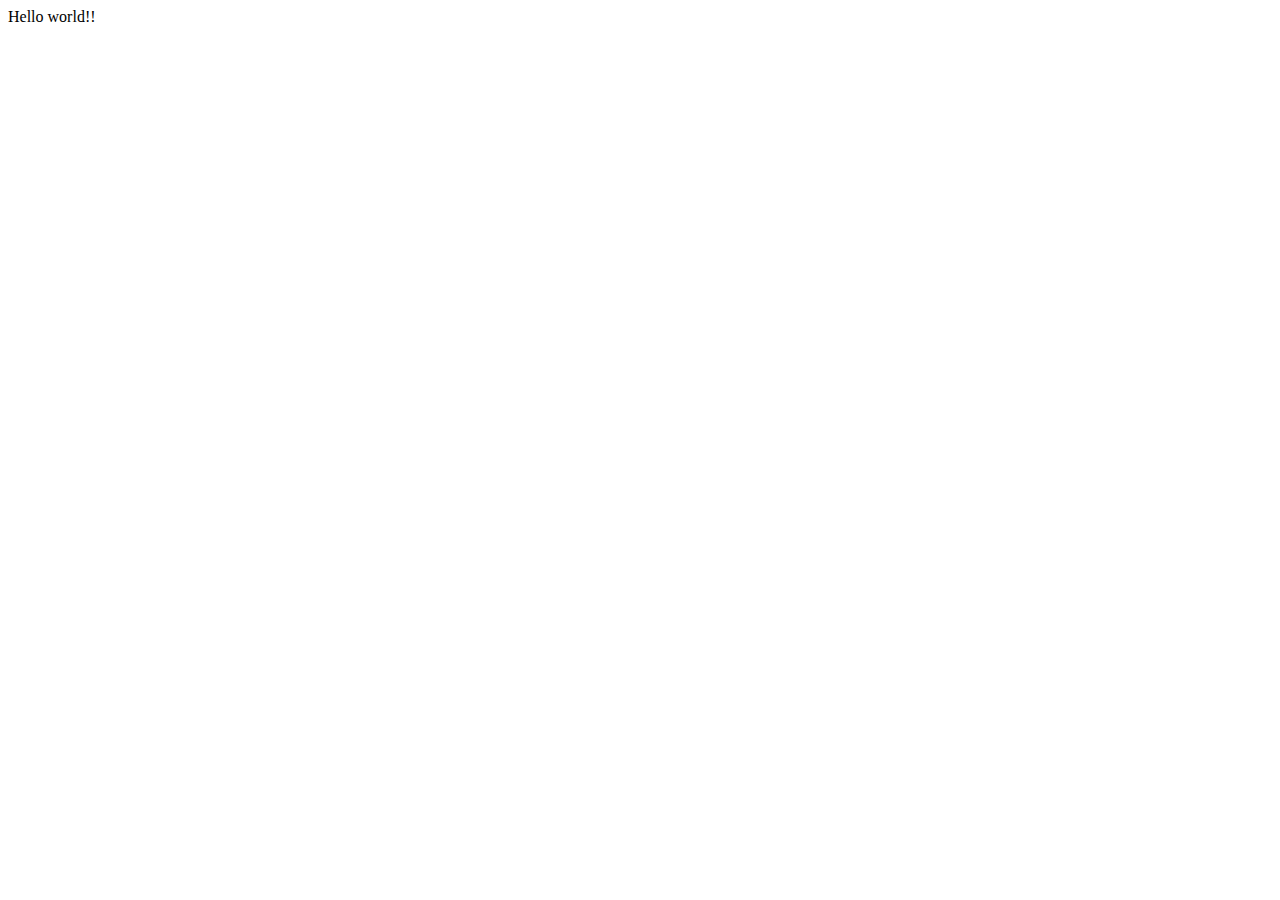
==== index.html @ 647e2c7b "Added skeleton" ====
<!DOCTYPE html>
<html>
  <head>
    <meta charset="utf-8">
    <title>Graham Thomas Holt</title>
    <meta name="viewport" content="width=device-width, initial-scale=1.0">
     <link href="https://fonts.googleapis.com/css2?family=Catamaran:wght@100;200;300;400;500;600;700;800;900&family=Cormorant+Garamond:ital,wght@0,300;0,400;0,500;0,600;0,700;1,400;1,500;1,600;1,700>
     <link rel=stylesheet" href="style.css">
  </head>
  <body>
    Hello world!!
  </body>
</html>
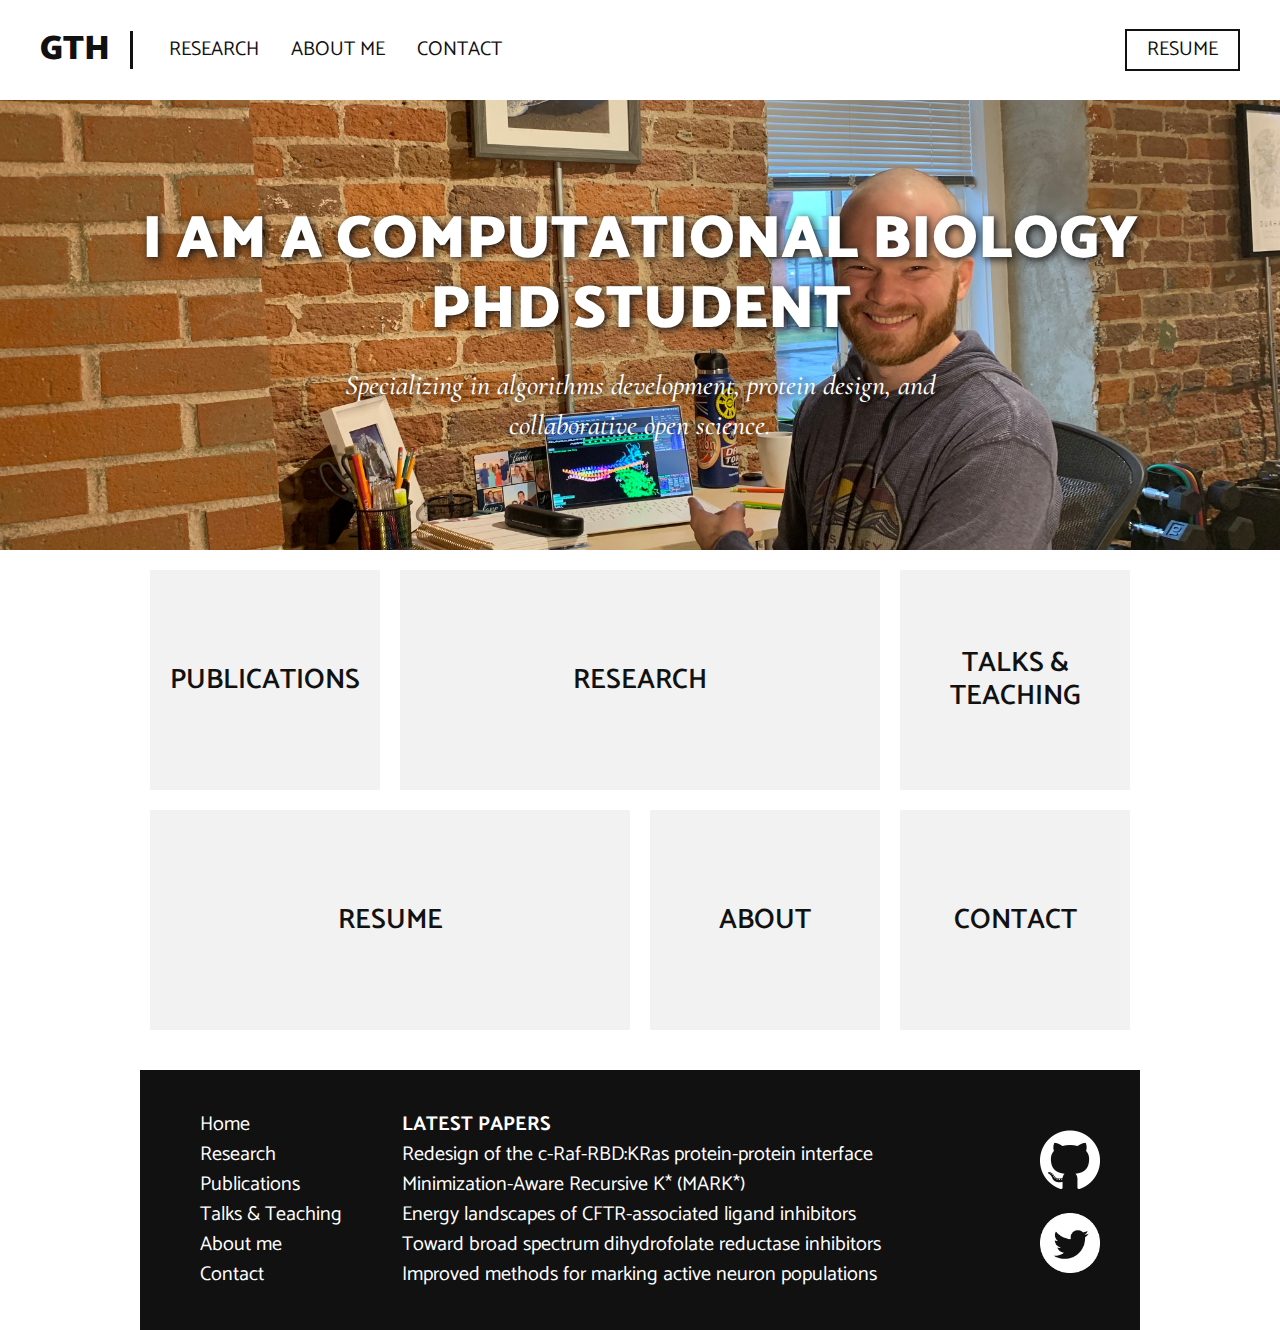
==== commit e81d7103: "Added citations, about page, research page, and various images." ====
--- a/index.html
+++ b/index.html
@@ -2,12 +2,93 @@
 <html>
   <head>
     <meta charset="utf-8">
-    <title>Graham Thomas Holt</title>
+    <title>Graham Holt</title>
     <meta name="viewport" content="width=device-width, initial-scale=1.0">
-     <link href="https://fonts.googleapis.com/css2?family=Catamaran:wght@100;200;300;400;500;600;700;800;900&family=Cormorant+Garamond:ital,wght@0,300;0,400;0,500;0,600;0,700;1,400;1,500;1,600;1,700>
-     <link rel=stylesheet" href="style.css">
+     <link href="https://fonts.googleapis.com/css?family=Catamaran:100,200,300,400,500,600,700,800,900|Cormorant+Garamond:300,300i,400,400i,500,500i,600,600i,700,700i", rel="stylesheet">
+     <link rel="stylesheet" href="style.css">
   </head>
   <body>
-    Hello world!!
+    <header>
+      <a href="index.html" class="header-brand">GTH</a>
+      <nav>
+        <ul>
+          <li><a href="research.html">Research</a></li>
+          <li><a href="about.html">About Me</a></li>
+          <li><a href="contact.html">Contact</a></li>
+        </ul>
+        <a href="resources/resume.pdf" class="header-link-special">Resume</a>
+      </nav>
+    </header>
+    <main>
+      <section class="index-banner">
+        <div class="vertical-center">
+          <h1>I am a computational biology<br>PhD student</h1>
+          <h2>Specializing in algorithms development, protein design, and collaborative open science.</h2>
+          <!--<h2 class="index-banner-curjob">Currently a member of the Donald lab at Duke University.</h2>-->
+        </div>
+      </section>
+      <div class="wrapper">
+        <section class="index-links">
+          <a href="publications.html">
+            <div class="index-boxlink-square">
+              <h3>Publications</h3>
+            </div>
+          </a>
+          <a href="research.html">
+            <div class="index-boxlink-rectangle">
+              <h3>Research</h3>
+            </div>
+          </a>
+          <a href="talks.html">
+            <div class="index-boxlink-square">
+              <h3>Talks & Teaching</h3>
+            </div>
+          </a>
+          <a href="resume.html">
+            <div class="index-boxlink-rectangle">
+              <h3>Resume</h3>
+            </div>
+          </a>
+          <a href="about.html">
+            <div class="index-boxlink-square">
+              <h3>About</h3>
+            </div>
+          </a>
+          <a href="contact.html">
+            <div class="index-boxlink-square">
+              <h3>Contact</h3>
+            </div>
+          </a>
+        </section>
+      </div>
+    </main>
+    <div class="wrapper">
+      <footer>
+        <ul class="footer-links-main">
+          <li><a href="index.html">Home</a></li>
+          <li><a href="research.html">Research</a></li>
+          <li><a href="publications.html">Publications</a></li>
+          <li><a href="talks.html">Talks & Teaching</a></li>
+          <li><a href="about.html">About me</a></li>
+          <li><a href="contact.html">Contact</a></li>
+        </ul>
+        <ul class="footer-links-papers">
+          <li><p>Latest Papers</p></li>
+          <li><a href="https://doi.org/10.1371/journal.pcbi.1007447">Redesign of the c-Raf-RBD:KRas protein-protein interface</a></li>
+          <li><a href="https://doi.org/10.1089/cmb.2019.0315">Minimization-Aware Recursive K* (MARK*)</a></li>
+          <li><a href="https://doi.org/10.1021/acs.jpcb.9b07278">Energy landscapes of CFTR-associated ligand inhibitors</a></li>
+          <li><a href="https://doi.org/10.1021/acsinfecdis.9b00222">Toward broad spectrum dihydrofolate reductase inhibitors</a></li>
+          <li><a href="https://doi.org/10.1038/s41467-018-06935-2">Improved methods for marking active neuron populations</a></li>
+        </ul>
+        <div class="footer-sm">
+          <a href="#">
+            <img src="img/GitHub-Mark-Light-120px-plus.png" alt="github logo">
+          </a>
+          <a href="#">
+            <img src="img/Twitter_Social_Icon_Circle_White.png" alt="twitter logo">
+          </a>
+        </div>
+      </footer>
+    </div>
   </body>
 </html>
--- a/style.css
+++ b/style.css
@@ -0,0 +1,810 @@
+/*
+html5doctor.com Reset Stylesheet
+v1.6.1
+Last Updated: 2010-09-17
+Author: Richard Clark - http://richclarkdesign.com
+Twitter: @rich_clark
+*/
+
+html, body, div, span, object, iframe,
+h1, h2, h3, h4, h5, h6, p, blockquote, pre,
+abbr, address, cite, code,
+del, dfn, em, img, ins, kbd, q, samp,
+small, strong, sub, sup, var,
+b, i,
+dl, dt, dd, ol, ul, li,
+fieldset, form, label, legend,
+table, caption, tbody, tfoot, thead, tr, th, td,
+article, aside, canvas, details, figcaption, figure,
+footer, header, hgroup, menu, nav, section, summary,
+time, mark, audio, video {
+    margin:0;
+    padding:0;
+    border:0;
+    outline:0;
+    font-size:100%;
+    vertical-align:baseline;
+    background:transparent;
+}
+
+body {
+    line-height:1;
+}
+
+article,aside,details,figcaption,figure,
+footer,header,hgroup,menu,nav,section {
+    display:block;
+}
+
+nav ul {
+    list-style:none;
+}
+
+blockquote, q {
+    quotes:none;
+}
+
+blockquote:before, blockquote:after,
+q:before, q:after {
+    content:'';
+    content:none;
+}
+
+a {
+    margin:0;
+    padding:0;
+    font-size:100%;
+    vertical-align:baseline;
+    background:transparent;
+}
+
+/* change colours to suit your needs */
+ins {
+    background-color:#ff9;
+    color:#000;
+    text-decoration:none;
+}
+
+/* change colours to suit your needs */
+mark {
+    background-color:#ff9;
+    color:#000;
+    font-style:italic;
+    font-weight:bold;
+}
+
+del {
+    text-decoration: line-through;
+}
+
+abbr[title], dfn[title] {
+    border-bottom:1px dotted;
+    cursor:help;
+}
+
+table {
+    border-collapse:collapse;
+    border-spacing:0;
+}
+
+/* change border colour to suit your needs */
+hr {
+    display:block;
+    height:1px;
+    border:0;
+    border-top:1px solid #cccccc;
+    margin:1em 0;
+    padding:0;
+}
+
+input, select {
+    vertical-align:middle;
+}
+
+/* MY CODE */
+
+/* GENERAL */
+h1 {
+  font-family: Catamaran;
+  font-size: 30px;
+  color: #111;
+  font-weight: 700;
+  line-height: 40px;
+  text-align: center;
+  text-transform: uppercase;
+}
+
+p {
+  padding-bottom: 20px;
+}
+
+
+/* HEADER */
+
+* {
+  text-decoration: none;
+}
+
+main {
+  padding-top: 100px;
+}
+
+header {
+  position: fixed;
+  top: 0;
+  right: 0;
+  left: 0;
+  background-color: #fff;
+  width: 100%;
+  height: 100px;
+}
+
+header .header-brand {
+  font-family: Catamaran;
+  font-size: 24px;
+  font-weight: 900;
+  color: #111;
+  text-transform: uppercase;
+  display: block;
+  margin: 0 auto;
+  text-align: center;
+  padding: 20px 0;
+}
+
+header nav ul {
+  /* THIS DOES NOT WORK IN FIREFOX
+  display: block;
+  width: fit-content;
+  */
+  display:table;
+  margin: 0 auto;
+}
+
+header nav ul li {
+  display: inline-block;
+  float: left;
+  list-style: none;
+  padding: 0 16px;
+}
+
+header nav ul li a {
+  font-family: Catamaran;
+  font-size: 16px;
+  color: #111;
+  text-transform: uppercase;
+}
+
+header .header-link-special {
+  display: none;
+}
+
+@media only screen and (min-width: 1000px) {
+
+  header .header-brand {
+    font-size: 34px;
+    margin: 31px 0;
+    text-align: left;
+    line-height: 38px;
+    padding: 0 20px 0 40px;
+    border-right: 3px solid #111;
+    float: left;
+  }
+
+  header nav ul {
+    margin: 20px 0 0 20px;
+    float: left;
+  }
+
+  header nav ul li a {
+    font-size: 20px;
+    line-height: 60px;
+  }
+
+  header .header-link-special {
+    display:block;
+    float: right;
+    margin-right: 40px;
+    margin-top: 29px;
+    padding: 0 20px;
+    line-height: 38px;
+
+    font-family: Catamaran;
+    font-size: 20px;
+    color: #111;
+    text-transform: uppercase;
+    border: 2px solid #111;
+  }
+}
+
+/*INDEX*/
+
+.index-banner {
+  display: flex;
+  justify-content: center;
+  align-items: center;
+  width: 100%;
+  height: calc(100vh - 100px);
+  background-image: url("img/frontpage_me_cropped.jpeg");
+  background-repeat: no-repeat;
+  background-position: center;
+  background-size: cover;
+}
+
+.vertical-center{
+  /*Just in case text changes*/
+  margin: 5px 5px;
+}
+
+.index-banner h1{
+  font-family: Catamaran;
+  font-size: 40px;
+  /* Too big for iphone screens.
+  The culprit is the word "computational"
+  font-size: 60px;
+  */
+  color: #fff;
+  font-weight: 900;
+  text-transform: uppercase;
+  text-align: center;
+  text-shadow: 2px 2px 8px #111;
+  line-height: 70px;
+}
+
+.index-banner h2{
+  font-family: Cormorant Garamond;
+  font-size: 28px;
+  color: #fff;
+  font-weight: 500;
+  font-style: italic;
+  text-align: center;
+  text-shadow: 2px 2px 8px #111;
+  line-height: 40px;
+  padding: 0 20px;
+  margin-top: 20px;
+}
+
+.index-links div {
+  display: flex;
+  justify-content: center;
+  align-items: center;
+  margin: 16px 16px 0;
+  width: calc(100% - 32px);
+  height: 100px;
+  background-color: #f2f2f2;
+}
+
+.index-links div h3 {
+  font-family: Catamaran;
+  font-size: 28px;
+  color: #111;
+  font-weight: 600;
+  line-height: 33px;
+  text-align: center;
+  text-transform: uppercase;
+}
+
+@media only screen and (min-width: 1000px) {
+  .wrapper{
+    width: 1000px;
+    margin: 0 auto;
+  }
+
+  .index-banner {
+    height: 450px;
+    background-image: url("img/frontpage_me.jpeg");
+  }
+
+  .index-banner h1{
+    font-size: 60px;
+  }
+
+  .index-banner h2{
+    display: block;
+    width: 600px;
+    margin: 0 auto;
+    margin-top: 20px;
+  }
+
+  .index-links{
+    padding-bottom: 20px;
+    overflow: hidden;
+  }
+
+  .index-links div{
+    margin: 20px 10px 0;
+    height: 220px;
+    float: left;
+  }
+
+  .index-boxlink-square {
+    width: calc(25% - 20px) !important;
+  }
+
+  .index-boxlink-rectangle {
+    width: calc(50% - 20px) !important;
+  }
+
+}
+
+/*FOOTER*/
+
+footer {
+  width: calc(100% - 80px);
+  padding: 40px 40px ;
+  margin-top: 20px;
+  background-color: #111;
+  overflow: hidden;
+}
+
+footer ul {
+  display: table;
+  float: left;
+  padding-left: 20px;
+}
+
+footer ul li {
+  display: block;
+  list-style: none;
+}
+
+footer ul li a {
+  font-family: Catamaran;
+  font-size: 20px;
+  color: #fff;
+  line-height: 30px;
+}
+
+.footer-links-papers {
+  display: none;
+  text-overflow: ellipsis;
+}
+
+.footer-links-papers p{
+  padding-bottom: 0px;
+}
+
+.footer-sm {
+  width: 60px;
+  float: right;
+}
+
+.footer-sm img {
+  width: 100%;
+  margin-top: 20px;
+}
+
+@media only screen and (min-width: 1000px) {
+  .footer-links-papers {
+    display: block;
+  }
+
+  footer ul {
+    padding-right: 40px;
+  }
+
+  footer ul li p {
+    font-family: Catamaran;
+    font-size: 20px;
+    color: #fff;
+    line-height: 30px;
+    text-transform: uppercase;
+    font-weight: bold;
+  }
+}
+
+/* PROJECTS */
+.projects-links{
+  overflow: hidden;
+  margin-bottom: 20px;
+}
+
+.projects-links h1 {
+  font-family: Catamaran;
+  font-size: 30px;
+  color: #111;
+  font-weight: 700;
+  line-height: 40px;
+  text-align: center;
+  text-transform: uppercase;
+}
+
+.projects-links div {
+  margin: 16px 16px 0;
+  width: calc(100% - 32px);
+  height: 100px;
+  background-color: #f2f2f2;
+  display: flex;
+  justify-content: center;
+  align-items: center;
+}
+
+.projects-links div p {
+  font-family: Catamaran;
+  font-size: 24px;
+  color: #111;
+  font-weight: 600;
+  text-align: center;
+  text-transform: uppercase;
+  margin: 5px 5px;
+}
+
+.projects-contact-link {
+  width: calc(100%);
+  height: 100px;
+  background-color: #f2f2f2;
+}
+
+.projects-contact-link h2 {
+  font-family: Catamaran;
+  font-size: 24px;
+  color: #111;
+  font-weight: 800;
+  line-height: 40px;
+  text-align: center;
+  text-transform: uppercase;
+  display: block;
+  padding: 15px 20px 0;
+}
+
+.projects-contact-link img {
+  display: block;
+  margin: 0 auto;
+  padding-top: 5px;
+  width: 200px;
+}
+
+@media only screen and (min-width: 1000px) {
+  .projects-links h1{
+    text-align: left;
+  }
+
+  .projects-links div{
+    margin: 10px 10px 10px 10px;
+    height: 230px;
+  }
+
+  .projects-boxlink-square {
+    width: calc(25% - 20px) !important;
+    float: left;
+  }
+
+  .projects-boxlink-rectangle {
+    width: calc(50% - 20px) !important;
+    float: left;
+  }
+
+  .projects-contact-link {
+    height: 150px;
+  }
+
+  .projects-contact-link h2 {
+    padding: 30px 20px 0;
+  }
+
+  .projects-contact-link img {
+    padding-top: 20px;
+  }
+}
+
+/* PROJECT */
+.project-splash h1 {
+  font-family: Catamaran;
+  font-size: 28px;
+  font-weight: 600;
+  color: #111;
+  text-align: center;
+  text-transform: uppercase;
+}
+
+.project-splash img {
+  display: block;
+  width: 75%;
+  margin: 0 auto;
+  padding: 30px 0;
+}
+
+.project-splash article h2 {
+  font-family: Catamaran;
+  font-size: 28px;
+  font-weight: 600;
+  color: #111;
+  text-transform: uppercase;
+  padding-bottom: 20px;
+  margin-left: 20px;
+  margin-right: 20px;
+}
+
+.project-splash article div {
+  font-family: Catamaran;
+  font-size: 18px;
+  line-height: 24px;
+  color: #111;
+  margin: 0 40px 20px 20px;
+}
+
+@media only screen and (min-width: 1000px) {
+
+  .project-splash article div {
+    column-count: 3;
+    column-gap: 20px;
+  }
+
+}
+
+/* ABOUT */
+.about-splash img {
+  display: block;
+  width: 50%;
+  margin: 0 auto;
+  padding: 30px 0;
+}
+
+.about-splash article h1 {
+  font-family: Catamaran;
+  font-size: 28px;
+  font-weight: 600;
+  color: #111;
+  text-transform: uppercase;
+  padding-bottom: 20px;
+  margin-left: 20px;
+}
+
+.about-splash article div {
+  font-family: Catamaran;
+  font-size: 18px;
+  line-height: 24px;
+  color: #111;
+  margin: 0 40px 20px 20px;
+}
+
+@media only screen and (min-width: 540px) {
+
+  .about-splash img {
+    display: block;
+    width: 200px;
+    margin: 0 auto;
+    padding: 30px 0;
+  }
+}
+
+@media only screen and (min-width: 1000px) {
+
+  .about-splash img {
+    display: block;
+    width: 200px;
+    margin: 0 auto;
+    padding: 30px 0;
+  }
+}
+
+/* CONTACT */
+.contact-banner {
+  display: flex;
+  justify-content: center;
+  align-items: center;
+  width: 100%;
+  height: calc(16vh);
+  background-image: url("img/contact_banner_1.jpg");
+  background-repeat: no-repeat;
+  background-position: center;
+  background-size: cover;
+}
+
+.contact-banner h1{
+  font-family: Catamaran;
+  font-size: 40px;
+  /* Too big for iphone screens.
+  The culprit is the word "computational"
+  font-size: 60px;
+  */
+  color: #fff;
+  font-weight: 900;
+  text-transform: uppercase;
+  text-align: center;
+  text-shadow: 2px 2px 8px #111;
+  line-height: 70px;
+}
+
+.contact-links{
+  overflow: hidden;
+  margin-bottom: 20px;
+}
+
+.contact-links div {
+  margin: 16px 16px 0;
+  width: calc(100% - 32px);
+  height: 100px;
+  background-color: #f2f2f2;
+  display: flex;
+  justify-content: center;
+  align-items: center;
+}
+
+.contact-link-icon{
+  width: 75px;
+}
+
+.contact-link-email{
+  width: 200px;
+  margin-left: 20px;
+}
+
+.contact-links p {
+  font-family: Catamaran;
+  font-size: 20px;
+  color: #111;
+  width: 200px;
+  text-align: center;
+  margin-left: 20px;
+}
+
+@media only screen and (min-width: 1000px) {
+
+  .contact-banner{
+    height: 300px;
+  }
+
+  .contact-banner h1{
+    font-size: 60px;
+  }
+
+}
+
+/*RESUME*/
+.resume-links{
+  overflow: hidden;
+  margin-bottom: 20px;
+}
+
+.resume-links div {
+  margin: 16px 16px 0;
+  width: calc(100% - 32px);
+  height: 100px;
+  background-color: #f2f2f2;
+  display: flex;
+  justify-content: center;
+  align-items: center;
+}
+
+.resume-links h1 {
+  font-family: Catamaran;
+  font-size: 30px;
+  color: #111;
+  font-weight: 700;
+  line-height: 40px;
+  text-align: center;
+  text-transform: uppercase;
+}
+
+.resume-links div p {
+  font-family: Catamaran;
+  font-size: 24px;
+  color: #111;
+  font-weight: 600;
+  text-align: center;
+  text-transform: uppercase;
+  margin: 5px 5px;
+}
+
+/*PUBLICATIONS*/
+.publications-links{
+  display: flex;
+  flex-direction: column;
+  margin-bottom: 20px;
+}
+
+.publications-links h1 {
+  font-family: Catamaran;
+  font-size: 30px;
+  color: #111;
+  font-weight: 700;
+  line-height: 40px;
+  text-align: center;
+  text-transform: uppercase;
+  margin-bottom: 20px;
+}
+
+.publications-links h3 {
+  font-family: Catamaran;
+  font-size: 20px;
+  font-weight: 600;
+  color: #111;
+  text-transform: uppercase;
+  padding-bottom: 20px;
+  margin-left: 20px;
+}
+
+.publications-year {
+  display: flex;
+  flex-direction: column;
+}
+
+.publications-year h2 {
+  font-family: Catamaran;
+  font-size: 28px;
+  font-weight: 600;
+  color: #111;
+  text-transform: uppercase;
+  padding-bottom: 20px;
+  margin-left: 20px;
+}
+
+.publications-year h2::after {
+  display: inline-block;
+  content: "";
+  height:2px;
+  background: #111;
+  width: calc(100% - 105px);
+  vertical-align: middle;
+  margin-left: 20px;
+}
+
+.citation-link {
+  padding: 0px 20px 20px 40px;
+  text-indent: -22px;
+}
+
+.citation-link cite{
+  font-style: normal;
+  font-family: Catamaran;
+  font-size: 18px;
+  color: #111;
+}
+
+/*RESEARCH*/
+.research-links {
+  display: flex;
+  flex-direction: column;
+  justify-content: space-between;
+  align-items: center;
+  padding: 20px 0px;
+  height: calc(100vh - 180px);
+  min-height: 500px;
+}
+
+.research-link{
+  display: flex;
+  flex-direction: column;
+  justify-content: center;
+  align-items: center;
+  width: 100%;
+  height: calc((100% / 3) - (10px) );
+  background-repeat: no-repeat;
+  background-position: center;
+  background-size: cover;
+}
+
+.research-link h2{
+  font-family: Catamaran;
+  font-size: 40px;
+  font-weight: 900;
+  color: #111;
+  text-transform: uppercase;
+  text-align: center;
+  text-shadow: 4px 4px 4px #fff;
+}
+
+.research-main article div {
+  font-family: Catamaran;
+  font-size: 18px;
+  line-height: 24px;
+  color: #111;
+  margin: 0 40px 20px 20px;
+}
+
+.research-main article div p{
+  padding-bottom: 20px;
+}
+
+@media only screen and (min-width: 1000px) {
+  .research-links {
+    flex-direction: row;
+    height: 500px;
+  }
+
+  .research-link{
+    width: 30%;
+    height: 500px;
+  }
+
+}
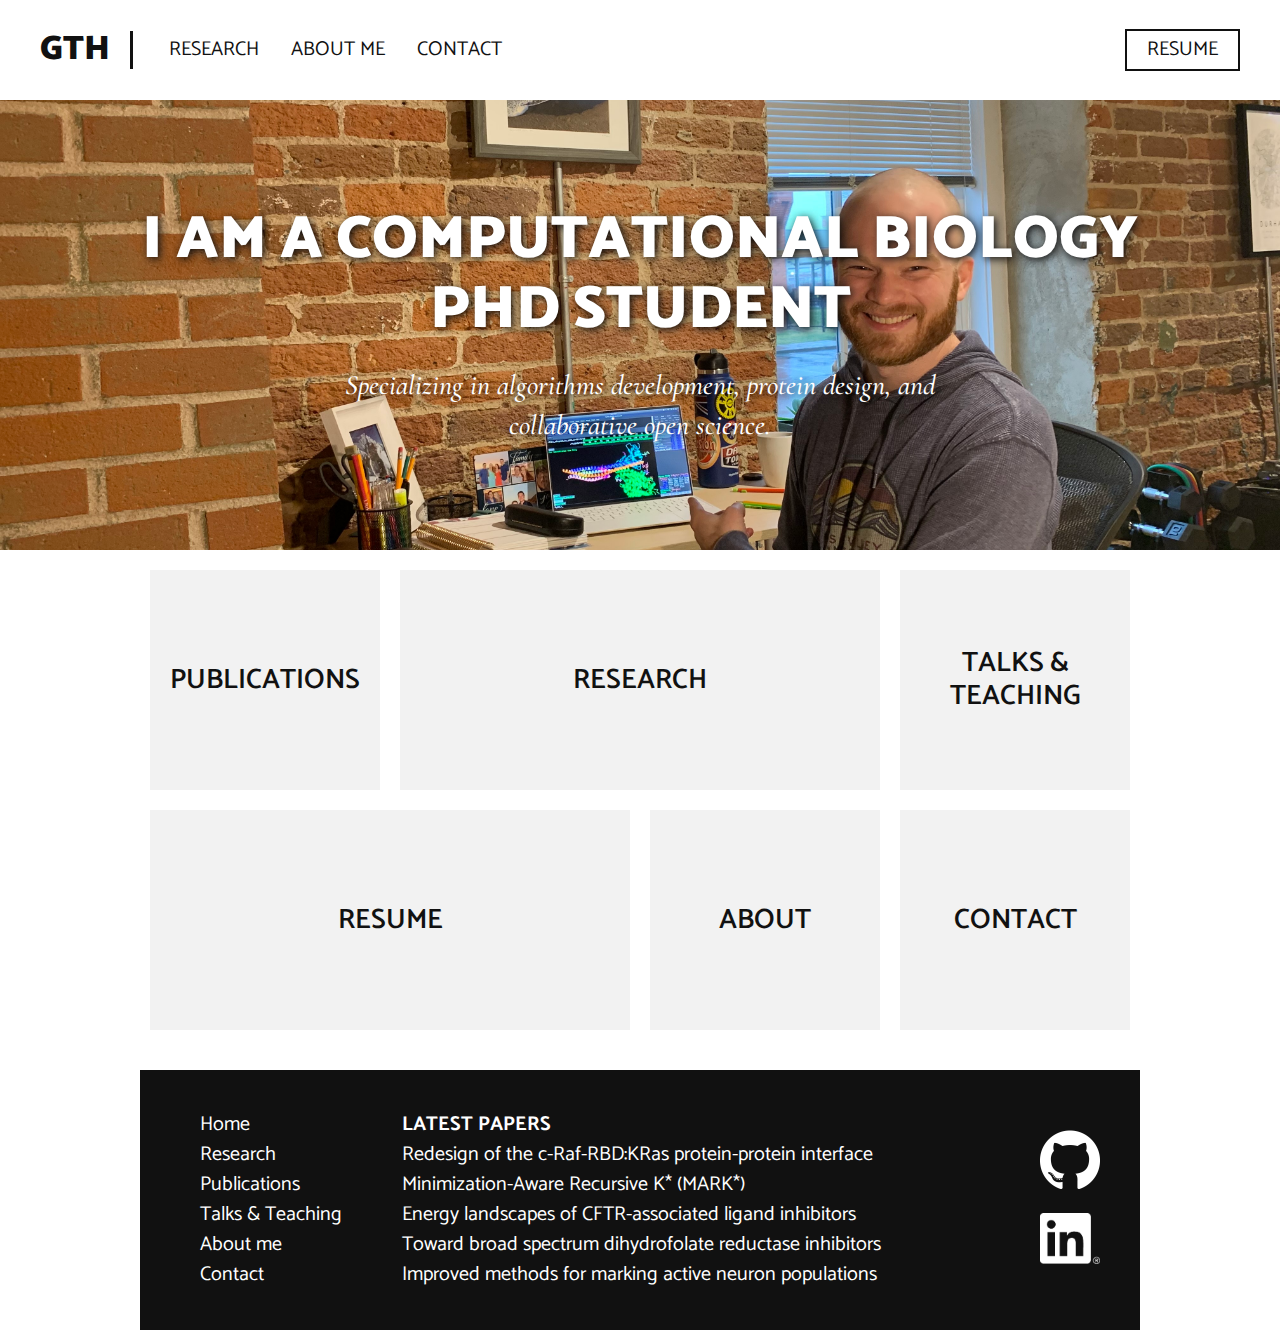
==== commit d600e88c: "Fixed footer links to github and linkedin" ====
--- a/index.html
+++ b/index.html
@@ -81,11 +81,11 @@
           <li><a href="https://doi.org/10.1038/s41467-018-06935-2">Improved methods for marking active neuron populations</a></li>
         </ul>
         <div class="footer-sm">
-          <a href="#">
+          <a href="https://github.com/grahamtholt">
             <img src="img/GitHub-Mark-Light-120px-plus.png" alt="github logo">
           </a>
-          <a href="#">
-            <img src="img/Twitter_Social_Icon_Circle_White.png" alt="twitter logo">
+          <a href="https://linkedin.com/in/grahamthomasholt">
+            <img src="img/LI-In-Bug-white.png" alt="LinkedIn logo">
           </a>
         </div>
       </footer>
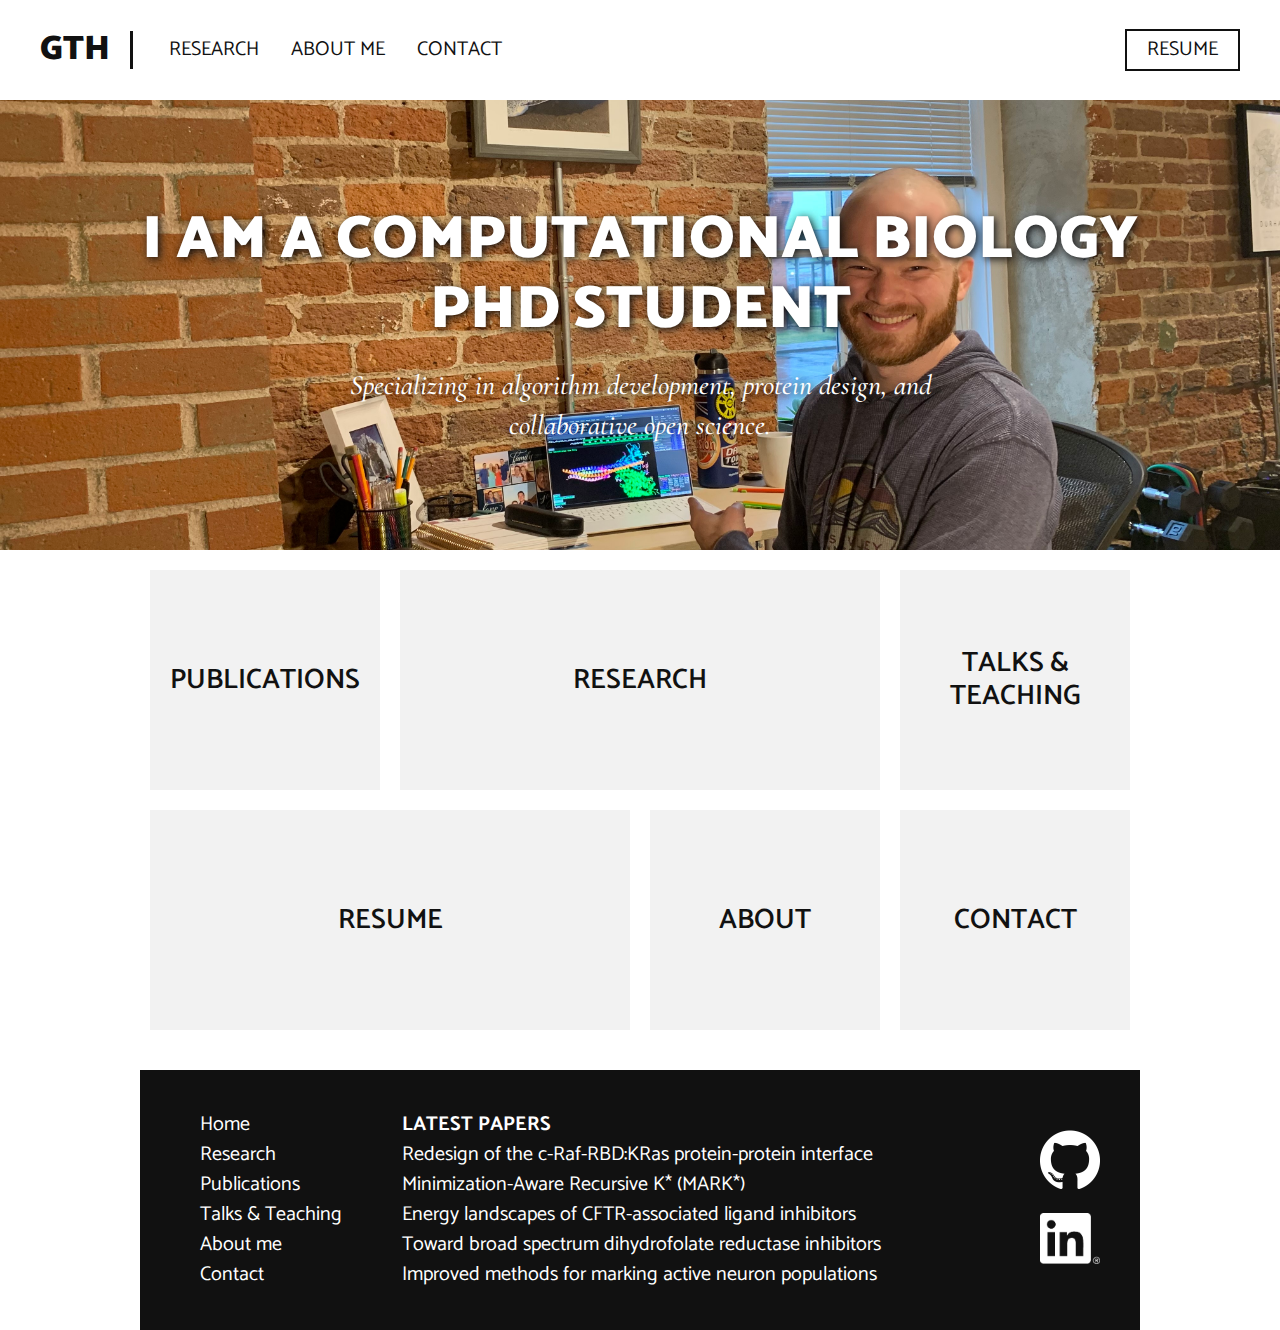
==== commit ebe1099f: "minor changes to text from nholt" ====
--- a/index.html
+++ b/index.html
@@ -23,7 +23,7 @@
       <section class="index-banner">
         <div class="vertical-center">
           <h1>I am a computational biology<br>PhD student</h1>
-          <h2>Specializing in algorithms development, protein design, and collaborative open science.</h2>
+          <h2>Specializing in algorithm development, protein design, and collaborative open science.</h2>
           <!--<h2 class="index-banner-curjob">Currently a member of the Donald lab at Duke University.</h2>-->
         </div>
       </section>
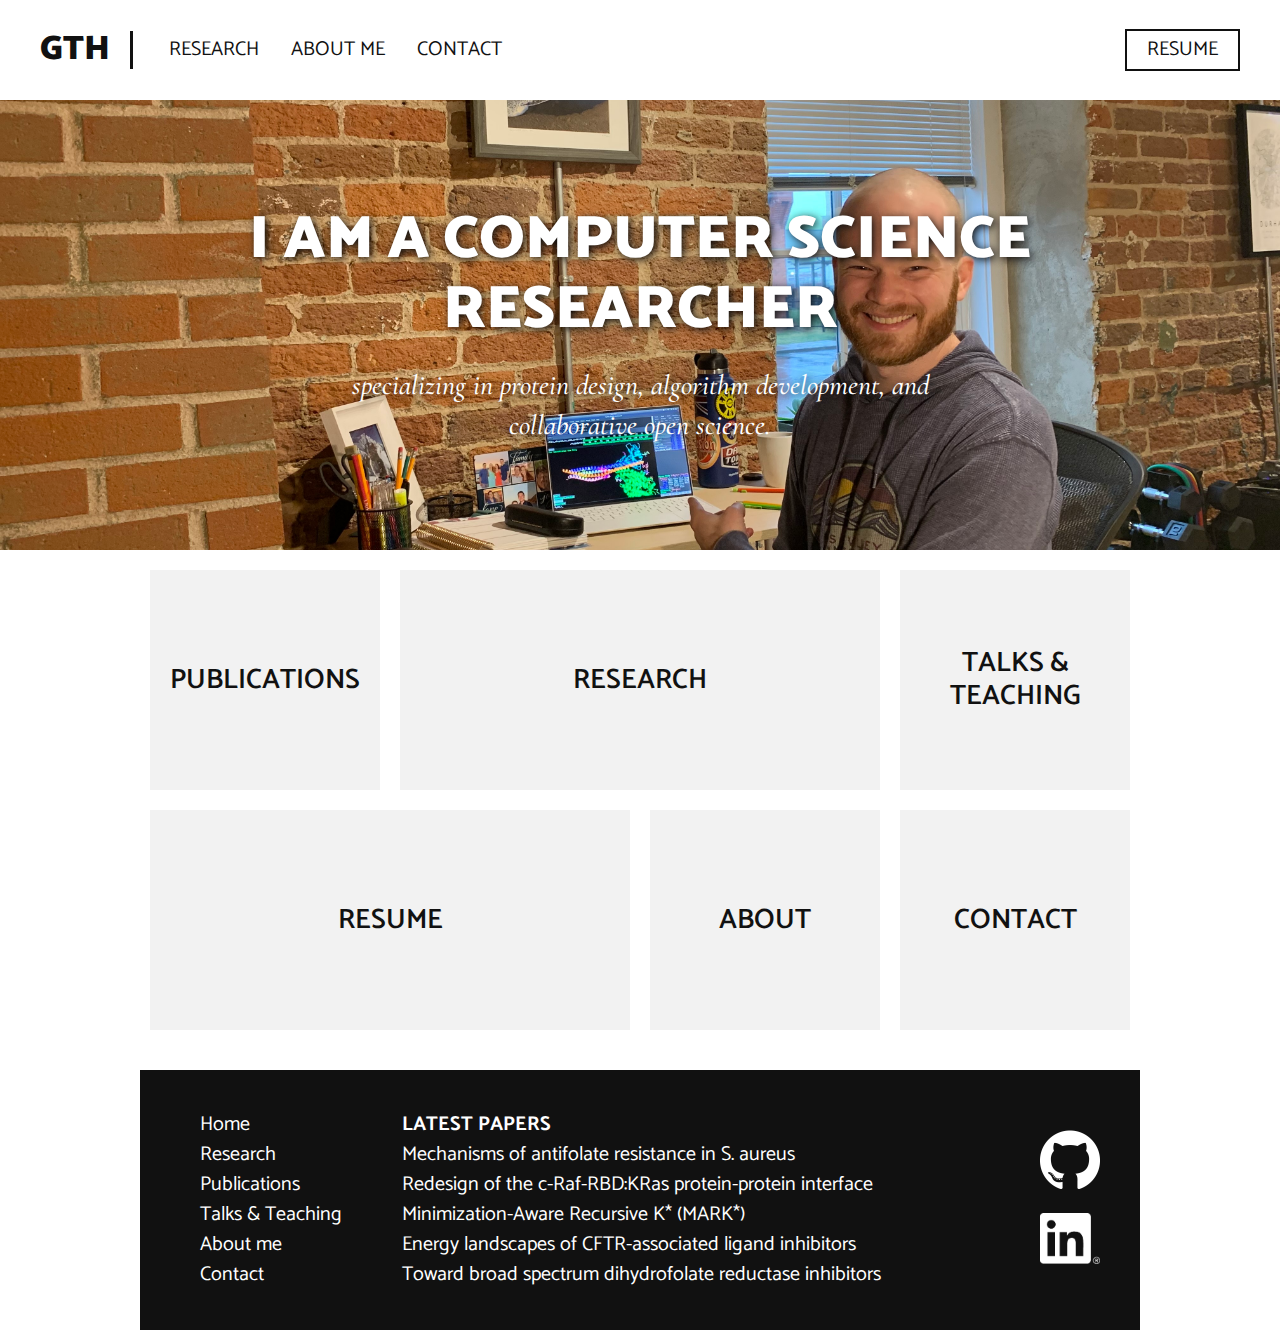
==== commit 655a3271: "update april 2023" ====
--- a/index.html
+++ b/index.html
@@ -5,7 +5,14 @@
     <title>Graham Holt</title>
     <meta name="viewport" content="width=device-width, initial-scale=1.0">
      <link href="https://fonts.googleapis.com/css?family=Catamaran:100,200,300,400,500,600,700,800,900|Cormorant+Garamond:300,300i,400,400i,500,500i,600,600i,700,700i", rel="stylesheet">
-     <link rel="stylesheet" href="style.css">
+    <link rel="stylesheet" href="style.css">
+    <meta name="description" content="" />
+    <meta name="title" property="og:title" content="Graham Holt" />
+    <meta property="og:type" content="website" />
+    <meta property="og:url" content="grahamtholt.com" />
+    <meta name="image" property="og:image" content="img/211117_website_thumbnail.png" />
+    <meta name="description" property="og:description" content="" />
+    <meta name="author" content="Graham Holt" />
   </head>
   <body>
     <header>
@@ -22,8 +29,8 @@
     <main>
       <section class="index-banner">
         <div class="vertical-center">
-          <h1>I am a computational biology<br>PhD student</h1>
-          <h2>Specializing in algorithm development, protein design, and collaborative open science.</h2>
+          <h1>I am a computer science<br>researcher</h1>
+          <h2>specializing in protein design, algorithm development, and collaborative open science.</h2>
           <!--<h2 class="index-banner-curjob">Currently a member of the Donald lab at Duke University.</h2>-->
         </div>
       </section>
@@ -44,7 +51,7 @@
               <h3>Talks & Teaching</h3>
             </div>
           </a>
-          <a href="resume.html">
+          <a href="resources/resume.pdf">
             <div class="index-boxlink-rectangle">
               <h3>Resume</h3>
             </div>
@@ -74,11 +81,11 @@
         </ul>
         <ul class="footer-links-papers">
           <li><p>Latest Papers</p></li>
+          <li><a href="https://journals.plos.org/ploscompbiol/article?id=10.1371/journal.pcbi.1009855">Mechanisms of antifolate resistance in S. aureus</a></li>
           <li><a href="https://doi.org/10.1371/journal.pcbi.1007447">Redesign of the c-Raf-RBD:KRas protein-protein interface</a></li>
           <li><a href="https://doi.org/10.1089/cmb.2019.0315">Minimization-Aware Recursive K* (MARK*)</a></li>
           <li><a href="https://doi.org/10.1021/acs.jpcb.9b07278">Energy landscapes of CFTR-associated ligand inhibitors</a></li>
           <li><a href="https://doi.org/10.1021/acsinfecdis.9b00222">Toward broad spectrum dihydrofolate reductase inhibitors</a></li>
-          <li><a href="https://doi.org/10.1038/s41467-018-06935-2">Improved methods for marking active neuron populations</a></li>
         </ul>
         <div class="footer-sm">
           <a href="https://github.com/grahamtholt">
